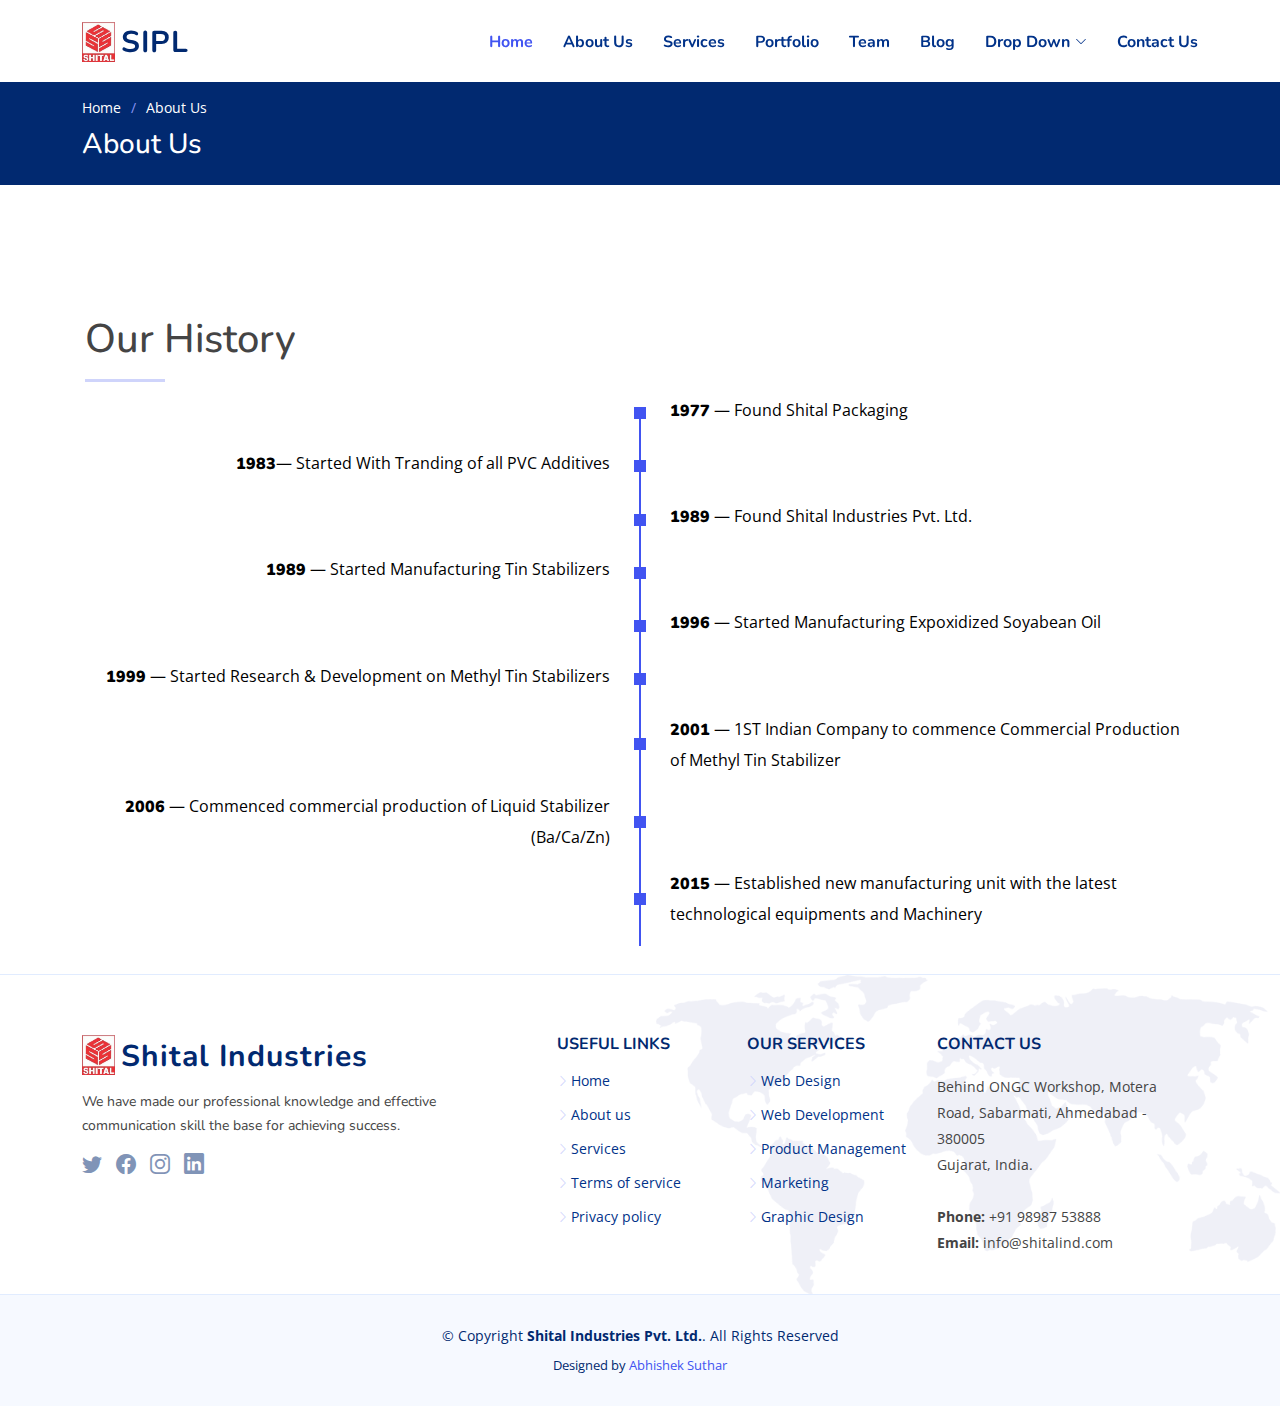
==== about.html @ edc25f9c "first commit" ====
<!DOCTYPE html>
<html lang="en">

<head>
    <meta charset="utf-8">
    <meta content="width=device-width, initial-scale=1.0" name="viewport">

    <title>FlexStart Bootstrap Template - Index</title>
    <meta content="" name="description">

    <meta content="" name="keywords">

    <!-- Favicons -->
    <link href="assets/img/favicon.png" rel="icon">
    <link href="assets/img/apple-touch-icon.png" rel="apple-touch-icon">

    <!-- Google Fonts -->
    <link href="https://fonts.googleapis.com/css?family=Open+Sans:300,300i,400,400i,600,600i,700,700i|Nunito:300,300i,400,400i,600,600i,700,700i|Poppins:300,300i,400,400i,500,500i,600,600i,700,700i" rel="stylesheet">

    <!-- Vendor CSS Files -->
    <link href="assets/vendor/bootstrap/css/bootstrap.min.css" rel="stylesheet">
    <link href="assets/vendor/bootstrap-icons/bootstrap-icons.css" rel="stylesheet">
    <link href="assets/vendor/aos/aos.css" rel="stylesheet">
    <link href="assets/vendor/remixicon/remixicon.css" rel="stylesheet">
    <link href="assets/vendor/swiper/swiper-bundle.min.css" rel="stylesheet">
    <link href="assets/vendor/glightbox/css/glightbox.min.css" rel="stylesheet">

    <!-- Template Main CSS File -->
    <link href="assets/css/style.css" rel="stylesheet">
    <style type="text/css">
        ul {
            list-style: none;
            margin: 0 !important;
        }
        
        a {
            text-decoration: none !important;
            display: inline-block;
        }
        
        img {
            max-width: 100%;
        }
        
        button:focus {
            outline: none;
        }
        
        p {
            font-size: 14px;
            line-height: 26px;
            margin: 0;
        }
        
        .container1 {
            width: 100%;
            max-width: 1140px;
            padding: 0 15px;
            box-sizing: border-box;
            margin: 0 auto;
        }
        
        .timelines h2 {
            text-align: center;
            color: #000;
            font-weight: 600;
            margin-bottom: 40px;
            font-size: 32px;
        }
        
        .d-flex-2 {
            display: flex;
            align-items: center;
        }
        
        .timeline-area {
            padding: 80px 0;
        }
        
        .all-timelines {
            position: relative;
        }
        
        .timelines h2 {
            text-align: center;
            color: #000;
            font-weight: 600;
            margin-bottom: 40px;
        }
        
        .all-timelines::before {
            content: "";
            position: absolute;
            left: 0;
            right: 0;
            margin: auto;
            height: 100%;
            width: 2px;
            background: #4154f1;
            top: 20px;
        }
        
        .single-timeline {
            margin-bottom: 22px;
        }
        
        .timeline-blank {
            width: 50%;
        }
        
        .timeline-text {
            width: 50%;
            padding-left: 30px;
            -webkit-box-sizing: border-box;
            box-sizing: border-box;
            position: relative;
        }
        
        .timeline-text h6 {
            color: #000;
            font-weight: 900;
            display: inline-block;
            font-size: 1rem;
        }
        
        .timeline-text span {
            color: #000;
            display: block;
            width: 100%;
        }
        
        .single-timeline:nth-child(even) .timeline-text span {
            text-align: right;
        }
        
        .t-square {
            content: "";
            position: absolute;
            width: 12px;
            height: 12px;
            left: -6px;
            background: #4154f1;
        }
        
        .single-timeline:nth-child(even) {
            -webkit-box-orient: horizontal;
            -webkit-box-direction: reverse;
            -ms-flex-direction: row-reverse;
            flex-direction: row-reverse;
        }
        
        .single-timeline:nth-child(even) .t-square {
            right: -6px;
            left: unset;
        }
        
        .single-timeline:nth-child(even) .timeline-text {
            padding-left: 0;
            padding-right: 30px;
            text-align: right;
        }
        
        @media all and (max-width: 991px) {}
        
        @media all and (max-width: 768px) {
            .all-timelines::before {
                right: unset;
                top: 0;
            }
            .single-timeline:nth-child(2n) .timeline-text {
                padding-left: 30px;
                padding-right: 0;
                text-align: left;
            }
            .single-timeline:nth-child(2n) .t-square {
                left: -6px;
                right: unset;
            }
            .timeline-blank {
                display: none;
            }
            .timeline-text {
                width: 100%;
            }
            .single-timeline:nth-child(even) .timeline-text span {
                text-align: left !important;
            }
        }
        
        @media all and (max-width: 575px) {}
        
        @media all and (max-width: 360px) {
            .all-timelines::before {
                top: 32px;
            }
        }
    </style>
</head>

<body>
    <!-- ======= Header ======= -->
    <header id="header" class="header fixed-top">
        <div class="container-fluid container-xl d-flex align-items-center justify-content-between">

            <a href="index.html" class="logo d-flex align-items-center">
                <img src="assets/img/logo.jpg" alt="">
                <span>SIPL</span>
            </a>

            <nav id="navbar" class="navbar">
                <ul>
                    <li><a class="nav-link scrollto active" href="index.html">Home</a></li>
                    <li><a class="nav-link scrollto" href="about.html">About Us</a></li>
                    <li><a class="nav-link scrollto" href="#services">Services</a></li>
                    <li><a class="nav-link scrollto" href="#portfolio">Portfolio</a></li>
                    <li><a class="nav-link scrollto" href="#team">Team</a></li>
                    <li><a href="blog.html">Blog</a></li>
                    <li class="dropdown"><a href="#"><span>Drop Down</span> <i class="bi bi-chevron-down"></i></a>
                        <ul>
                            <li><a href="#">Drop Down 1</a></li>
                            <li class="dropdown"><a href="#"><span>Deep Drop Down</span> <i class="bi bi-chevron-right"></i></a>
                                <ul>
                                    <li><a href="#">Deep Drop Down 1</a></li>
                                    <li><a href="#">Deep Drop Down 2</a></li>
                                    <li><a href="#">Deep Drop Down 3</a></li>
                                    <li><a href="#">Deep Drop Down 4</a></li>
                                    <li><a href="#">Deep Drop Down 5</a></li>
                                </ul>
                            </li>
                            <li><a href="#">Drop Down 2</a></li>
                            <li><a href="#">Drop Down 3</a></li>
                            <li><a href="#">Drop Down 4</a></li>
                        </ul>
                    </li>
                    <li><a class="nav-link scrollto" href="#contact">Contact Us</a></li>
                </ul>
                <i class="bi bi-list mobile-nav-toggle"></i>
            </nav>
            <!-- .navbar -->

        </div>
    </header>
    <!-- End Header -->
    <main id="main">

        <!-- ======= Breadcrumbs ======= -->
        <section class="breadcrumbs">
            <div class="container">

                <ol>
                    <li><a href="index.html">Home</a></li>
                    <li>About Us</li>
                </ol>
                <h2>About Us</h2>

            </div>
        </section>
        <!-- End Breadcrumbs -->
    </main>
    <!-- Timeline -->
    <div class="timeline-area" style="margin-top: 50px;">
        <div class="container1">
            <div class="timelines">
                <h1>Our History</h1>
                <hr style="display: block;width: 80px;height: 3px;background-color: #4154f1; bottom: 0;">
            </div>
            <div class="all-timelines">
                <!--SINGLE TIMELINE-->
                <div class="single-timeline d-flex-2">
                    <div class="timeline-blank"></div>
                    <div class="timeline-text d-flex-2">
                        <span>
            <h6>1977</h6> — Found Shital Packaging
          </span>
                        <div class="t-square"></div>
                    </div>
                </div>
                <!--SINGLE TIMELINE-->
                <div class="single-timeline d-flex-2">
                    <div class="timeline-blank"></div>
                    <div class="timeline-text d-flex-2">
                        <span>
            <h6>1983</h6>— Started With Tranding of all PVC Additives
          </span>
                        <div class="t-square"></div>
                    </div>
                </div>
                <!--SINGLE TIMELINE-->
                <div class="single-timeline d-flex-2">
                    <div class="timeline-blank"></div>
                    <div class="timeline-text d-flex-2">
                        <span>
            <h6>1989</h6> — Found Shital Industries Pvt. Ltd.
          </span>
                        <div class="t-square"></div>
                    </div>
                </div>
                <!--SINGLE TIMELINE-->
                <div class="single-timeline d-flex-2">
                    <div class="timeline-blank"></div>
                    <div class="timeline-text d-flex-2">
                        <span>
            <h6>1989</h6> — Started Manufacturing Tin Stabilizers
          </span>
                        <div class="t-square"></div>
                    </div>
                </div>
                <!--SINGLE TIMELINE-->
                <div class="single-timeline d-flex-2">
                    <div class="timeline-blank"></div>
                    <div class="timeline-text d-flex-2">
                        <span>
            <h6>1996</h6> — Started Manufacturing Expoxidized Soyabean Oil
          </span>
                        <div class="t-square"></div>
                    </div>
                </div>
                <!--SINGLE TIMELINE-->
                <div class="single-timeline d-flex-2">
                    <div class="timeline-blank"></div>
                    <div class="timeline-text d-flex-2">
                        <span>
            <h6>1999</h6> — Started Research & Development on Methyl Tin Stabilizers
          </span>
                        <div class="t-square"></div>
                    </div>
                </div>
                <!--SINGLE TIMELINE-->
                <div class="single-timeline d-flex-2">
                    <div class="timeline-blank"></div>
                    <div class="timeline-text d-flex-2">
                        <span>
            <h6>2001</h6> — 1ST Indian Company to commence Commercial Production of Methyl Tin Stabilizer
          </span>
                        <div class="t-square"></div>
                    </div>
                </div>
                <!--SINGLE TIMELINE-->
                <div class="single-timeline d-flex-2">
                    <div class="timeline-blank"></div>
                    <div class="timeline-text d-flex-2">
                        <span>
          <h6>2006</h6> — Commenced commercial production of Liquid Stabilizer (Ba/Ca/Zn)
        </span>
                        <div class="t-square"></div>
                    </div>
                </div>
                <!--SINGLE TIMELINE-->
                <div class="single-timeline d-flex-2">
                    <div class="timeline-blank"></div>
                    <div class="timeline-text d-flex-2">
                        <span>
          <h6>2015</h6> — Established new manufacturing unit with the latest technological equipments and Machinery
        </span>
                        <div class="t-square"></div>
                    </div>
                </div>
            </div>
        </div>

        <!-- ======= Footer ======= -->
        <footer id="footer" class="footer mt-5" style="margin-bottom: -80px;">
            <div class="footer-top">
                <div class="container">
                    <div class="row gy-4">
                        <div class="col-lg-5 col-md-12 footer-info">
                            <a href="index.html" class="logo d-flex align-items-center">
                                <img src="assets/img/logo.jpg" alt="">
                                <span>Shital Industries</span>
                            </a>
                            <p>We have made our professional knowledge and effective communication skill the base for achieving success.</p>
                            <div class="social-links mt-3">
                                <a href="#" class="twitter"><i class="bi bi-twitter"></i></a>
                                <a href="#" class="facebook"><i class="bi bi-facebook"></i></a>
                                <a href="#" class="instagram"><i class="bi bi-instagram bx bxl-instagram"></i></a>
                                <a href="#" class="linkedin"><i class="bi bi-linkedin bx bxl-linkedin"></i></a>
                            </div>
                        </div>

                        <div class="col-lg-2 col-6 footer-links">
                            <h4>Useful Links</h4>
                            <ul>
                                <li><i class="bi bi-chevron-right"></i> <a href="#">Home</a></li>
                                <li><i class="bi bi-chevron-right"></i> <a href="#">About us</a></li>
                                <li><i class="bi bi-chevron-right"></i> <a href="#">Services</a></li>
                                <li><i class="bi bi-chevron-right"></i> <a href="#">Terms of service</a></li>
                                <li><i class="bi bi-chevron-right"></i> <a href="#">Privacy policy</a></li>
                            </ul>
                        </div>

                        <div class="col-lg-2 col-6 footer-links">
                            <h4>Our Services</h4>
                            <ul>
                                <li><i class="bi bi-chevron-right"></i> <a href="#">Web Design</a></li>
                                <li><i class="bi bi-chevron-right"></i> <a href="#">Web Development</a></li>
                                <li><i class="bi bi-chevron-right"></i> <a href="#">Product Management</a></li>
                                <li><i class="bi bi-chevron-right"></i> <a href="#">Marketing</a></li>
                                <li><i class="bi bi-chevron-right"></i> <a href="#">Graphic Design</a></li>
                            </ul>
                        </div>

                        <div class="col-lg-3 col-md-12 footer-contact text-center text-md-start">
                            <h4>Contact Us</h4>
                            <p>
                                Behind ONGC Workshop, Motera Road, Sabarmati, Ahmedabad - 380005 <br> Gujarat, India. <br><br>
                                <strong>Phone:</strong> +91 98987 53888<br>
                                <strong>Email:</strong> info@shitalind.com<br>
                            </p>

                        </div>

                    </div>
                </div>
            </div>

            <div class="container">
                <div class="copyright">
                    &copy; Copyright <strong><span>Shital Industries Pvt. Ltd.</span></strong>. All Rights Reserved
                </div>
                <div class="credits">

                    Designed by <a href="https://ak15suthar.github.io/Portfolio/">Abhishek Suthar</a>
                </div>
            </div>
        </footer>
        <!-- End Footer -->

        <a href="#" class="back-to-top d-flex align-items-center justify-content-center"><i class="bi bi-arrow-up-short"></i></a>

        <!-- Vendor JS Files -->
        <script src="assets/vendor/bootstrap/js/bootstrap.bundle.js"></script>
        <script src="assets/vendor/aos/aos.js"></script>
        <script src="assets/vendor/php-email-form/validate.js"></script>
        <script src="assets/vendor/swiper/swiper-bundle.min.js"></script>
        <script src="assets/vendor/purecounter/purecounter.js"></script>
        <script src="assets/vendor/isotope-layout/isotope.pkgd.min.js"></script>
        <script src="assets/vendor/glightbox/js/glightbox.min.js"></script>

        <!-- Template Main JS File -->
        <script src="assets/js/main.js"></script>

</body>

</html>
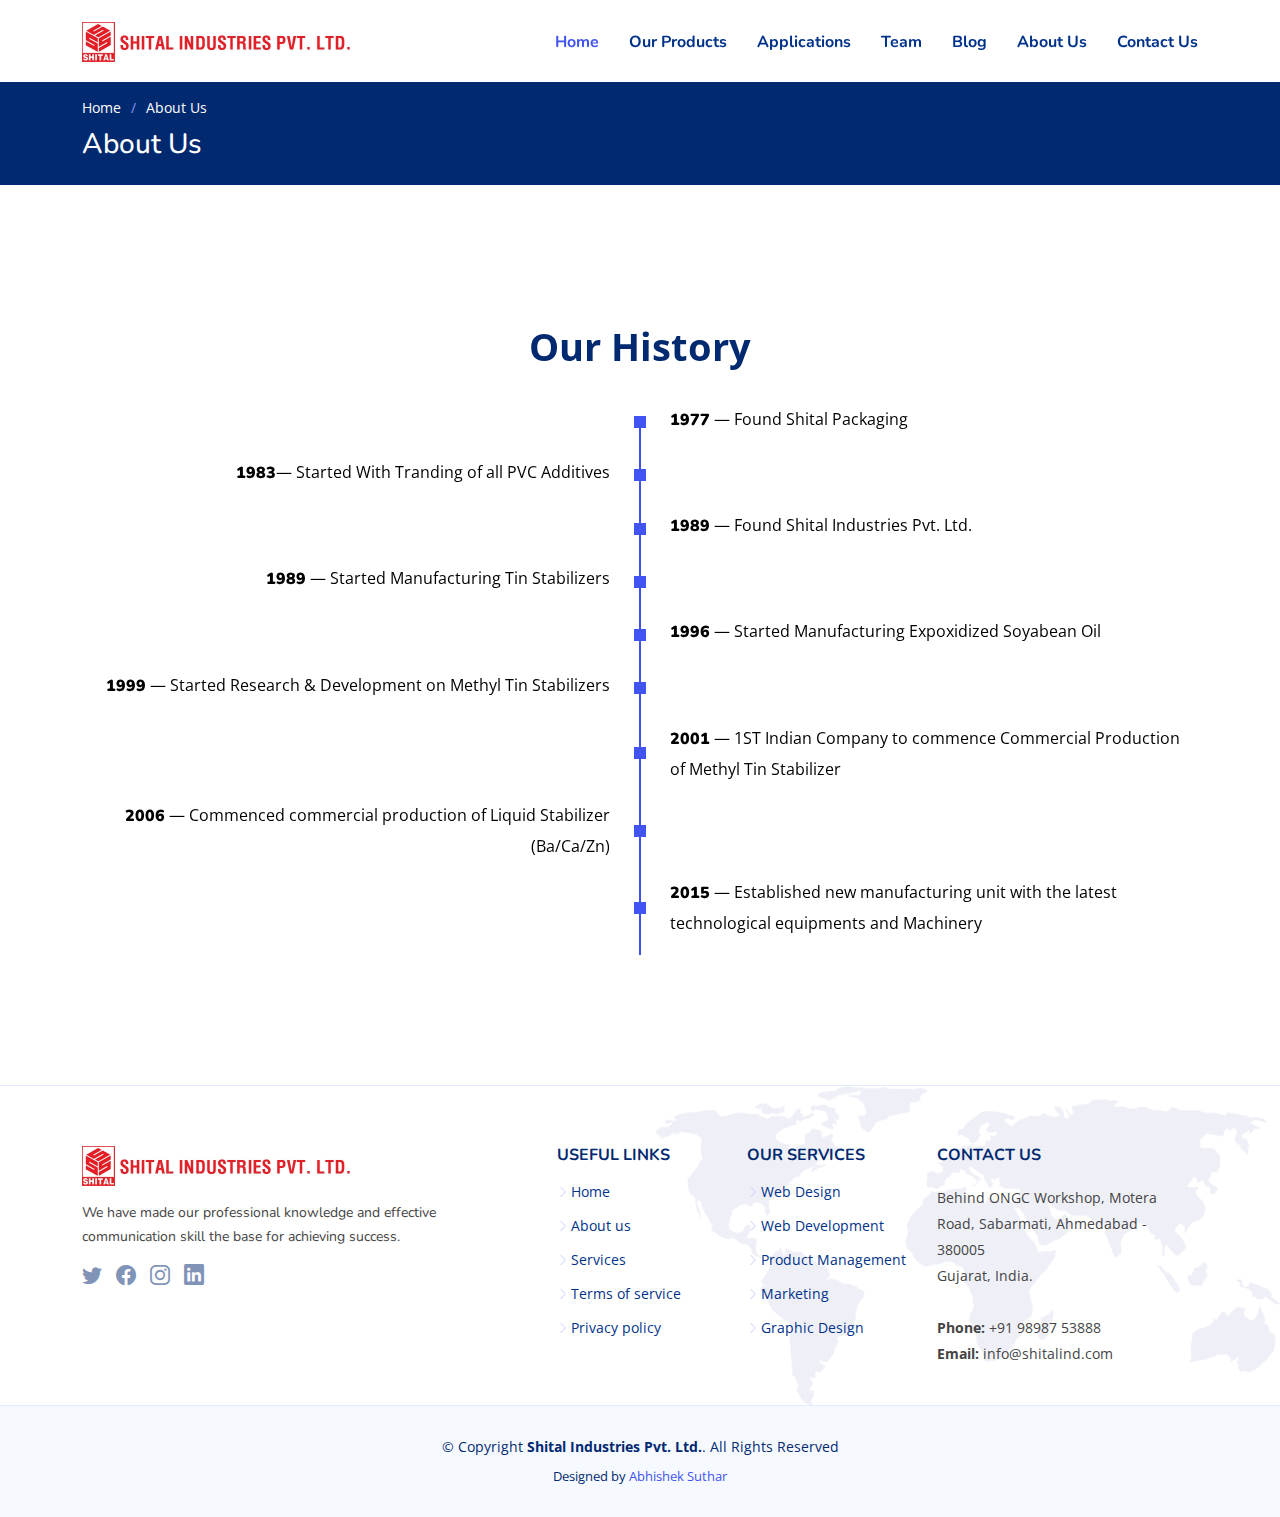
==== commit 1bf563ab: "second commit" ====
--- a/about.html
+++ b/about.html
@@ -203,36 +203,19 @@
         <div class="container-fluid container-xl d-flex align-items-center justify-content-between">
 
             <a href="index.html" class="logo d-flex align-items-center">
-                <img src="assets/img/logo.jpg" alt="">
-                <span>SIPL</span>
+                <img src="assets/img/logo1.jpg" alt="">
+                <!-- <span>SIPL</span> -->
             </a>
 
             <nav id="navbar" class="navbar">
                 <ul>
                     <li><a class="nav-link scrollto active" href="index.html">Home</a></li>
-                    <li><a class="nav-link scrollto" href="about.html">About Us</a></li>
-                    <li><a class="nav-link scrollto" href="#services">Services</a></li>
-                    <li><a class="nav-link scrollto" href="#portfolio">Portfolio</a></li>
+                    <li><a class="nav-link scrollto" href="product.html">Our Products</a></li>
+                    <li><a class="nav-link scrollto" href="application.html">Applications</a></li>
                     <li><a class="nav-link scrollto" href="#team">Team</a></li>
                     <li><a href="blog.html">Blog</a></li>
-                    <li class="dropdown"><a href="#"><span>Drop Down</span> <i class="bi bi-chevron-down"></i></a>
-                        <ul>
-                            <li><a href="#">Drop Down 1</a></li>
-                            <li class="dropdown"><a href="#"><span>Deep Drop Down</span> <i class="bi bi-chevron-right"></i></a>
-                                <ul>
-                                    <li><a href="#">Deep Drop Down 1</a></li>
-                                    <li><a href="#">Deep Drop Down 2</a></li>
-                                    <li><a href="#">Deep Drop Down 3</a></li>
-                                    <li><a href="#">Deep Drop Down 4</a></li>
-                                    <li><a href="#">Deep Drop Down 5</a></li>
-                                </ul>
-                            </li>
-                            <li><a href="#">Drop Down 2</a></li>
-                            <li><a href="#">Drop Down 3</a></li>
-                            <li><a href="#">Drop Down 4</a></li>
-                        </ul>
-                    </li>
-                    <li><a class="nav-link scrollto" href="#contact">Contact Us</a></li>
+                    <li><a class="nav-link scrollto" href="about.html">About Us</a></li>
+                    <li><a class="nav-link scrollto" href="contact.html">Contact Us</a></li>
                 </ul>
                 <i class="bi bi-list mobile-nav-toggle"></i>
             </nav>
@@ -256,188 +239,196 @@
             </div>
         </section>
         <!-- End Breadcrumbs -->
-    </main>
-    <!-- Timeline -->
-    <div class="timeline-area" style="margin-top: 50px;">
-        <div class="container1">
-            <div class="timelines">
-                <h1>Our History</h1>
-                <hr style="display: block;width: 80px;height: 3px;background-color: #4154f1; bottom: 0;">
-            </div>
-            <div class="all-timelines">
-                <!--SINGLE TIMELINE-->
-                <div class="single-timeline d-flex-2">
-                    <div class="timeline-blank"></div>
-                    <div class="timeline-text d-flex-2">
-                        <span>
-            <h6>1977</h6> — Found Shital Packaging
-          </span>
-                        <div class="t-square"></div>
-                    </div>
+
+        <div class="timeline-area" style="margin-top: 50px;" data-aos="fade-up">
+            <div class="container1">
+                <div class="timelines">
+                    <header class="section-header">
+                        <!-- <h2>Check out</h2> -->
+                        <p>Our History</p>
+                    </header>
+
+                    <!-- <h1 class="text-center">Our History</h1> -->
+                    <!-- <hr style="display: block;width: 80px;height: 3px;background-color: #4154f1; bottom: 0;"> -->
                 </div>
-                <!--SINGLE TIMELINE-->
-                <div class="single-timeline d-flex-2">
-                    <div class="timeline-blank"></div>
-                    <div class="timeline-text d-flex-2">
-                        <span>
-            <h6>1983</h6>— Started With Tranding of all PVC Additives
-          </span>
-                        <div class="t-square"></div>
-                    </div>
-                </div>
-                <!--SINGLE TIMELINE-->
-                <div class="single-timeline d-flex-2">
-                    <div class="timeline-blank"></div>
-                    <div class="timeline-text d-flex-2">
-                        <span>
-            <h6>1989</h6> — Found Shital Industries Pvt. Ltd.
-          </span>
-                        <div class="t-square"></div>
-                    </div>
-                </div>
-                <!--SINGLE TIMELINE-->
-                <div class="single-timeline d-flex-2">
-                    <div class="timeline-blank"></div>
-                    <div class="timeline-text d-flex-2">
-                        <span>
-            <h6>1989</h6> — Started Manufacturing Tin Stabilizers
-          </span>
-                        <div class="t-square"></div>
-                    </div>
-                </div>
-                <!--SINGLE TIMELINE-->
-                <div class="single-timeline d-flex-2">
-                    <div class="timeline-blank"></div>
-                    <div class="timeline-text d-flex-2">
-                        <span>
-            <h6>1996</h6> — Started Manufacturing Expoxidized Soyabean Oil
-          </span>
-                        <div class="t-square"></div>
-                    </div>
-                </div>
-                <!--SINGLE TIMELINE-->
-                <div class="single-timeline d-flex-2">
-                    <div class="timeline-blank"></div>
-                    <div class="timeline-text d-flex-2">
-                        <span>
-            <h6>1999</h6> — Started Research & Development on Methyl Tin Stabilizers
-          </span>
-                        <div class="t-square"></div>
-                    </div>
-                </div>
-                <!--SINGLE TIMELINE-->
-                <div class="single-timeline d-flex-2">
-                    <div class="timeline-blank"></div>
-                    <div class="timeline-text d-flex-2">
-                        <span>
-            <h6>2001</h6> — 1ST Indian Company to commence Commercial Production of Methyl Tin Stabilizer
-          </span>
-                        <div class="t-square"></div>
-                    </div>
-                </div>
-                <!--SINGLE TIMELINE-->
-                <div class="single-timeline d-flex-2">
-                    <div class="timeline-blank"></div>
-                    <div class="timeline-text d-flex-2">
-                        <span>
-          <h6>2006</h6> — Commenced commercial production of Liquid Stabilizer (Ba/Ca/Zn)
-        </span>
-                        <div class="t-square"></div>
-                    </div>
-                </div>
-                <!--SINGLE TIMELINE-->
-                <div class="single-timeline d-flex-2">
-                    <div class="timeline-blank"></div>
-                    <div class="timeline-text d-flex-2">
-                        <span>
-          <h6>2015</h6> — Established new manufacturing unit with the latest technological equipments and Machinery
-        </span>
-                        <div class="t-square"></div>
+                <div class="all-timelines" data-aos="fade-up" data-aos-delay="100">
+                    <!--SINGLE TIMELINE-->
+                    <div class="single-timeline d-flex-2">
+                        <div class="timeline-blank"></div>
+                        <div class="timeline-text d-flex-2">
+                            <span>
+                <h6>1977</h6> — Found Shital Packaging
+              </span>
+                            <div class="t-square"></div>
+                        </div>
+                    </div>
+                    <!--SINGLE TIMELINE-->
+                    <div class="single-timeline d-flex-2">
+                        <div class="timeline-blank"></div>
+                        <div class="timeline-text d-flex-2">
+                            <span>
+                <h6>1983</h6>— Started With Tranding of all PVC Additives
+              </span>
+                            <div class="t-square"></div>
+                        </div>
+                    </div>
+                    <!--SINGLE TIMELINE-->
+                    <div class="single-timeline d-flex-2">
+                        <div class="timeline-blank"></div>
+                        <div class="timeline-text d-flex-2">
+                            <span>
+                <h6>1989</h6> — Found Shital Industries Pvt. Ltd.
+              </span>
+                            <div class="t-square"></div>
+                        </div>
+                    </div>
+                    <!--SINGLE TIMELINE-->
+                    <div class="single-timeline d-flex-2">
+                        <div class="timeline-blank"></div>
+                        <div class="timeline-text d-flex-2">
+                            <span>
+                <h6>1989</h6> — Started Manufacturing Tin Stabilizers
+              </span>
+                            <div class="t-square"></div>
+                        </div>
+                    </div>
+                    <!--SINGLE TIMELINE-->
+                    <div class="single-timeline d-flex-2">
+                        <div class="timeline-blank"></div>
+                        <div class="timeline-text d-flex-2">
+                            <span>
+                <h6>1996</h6> — Started Manufacturing Expoxidized Soyabean Oil
+              </span>
+                            <div class="t-square"></div>
+                        </div>
+                    </div>
+                    <!--SINGLE TIMELINE-->
+                    <div class="single-timeline d-flex-2">
+                        <div class="timeline-blank"></div>
+                        <div class="timeline-text d-flex-2">
+                            <span>
+                <h6>1999</h6> — Started Research & Development on Methyl Tin Stabilizers
+              </span>
+                            <div class="t-square"></div>
+                        </div>
+                    </div>
+                    <!--SINGLE TIMELINE-->
+                    <div class="single-timeline d-flex-2">
+                        <div class="timeline-blank"></div>
+                        <div class="timeline-text d-flex-2">
+                            <span>
+                <h6>2001</h6> — 1ST Indian Company to commence Commercial Production of Methyl Tin Stabilizer
+              </span>
+                            <div class="t-square"></div>
+                        </div>
+                    </div>
+                    <!--SINGLE TIMELINE-->
+                    <div class="single-timeline d-flex-2">
+                        <div class="timeline-blank"></div>
+                        <div class="timeline-text d-flex-2">
+                            <span>
+              <h6>2006</h6> — Commenced commercial production of Liquid Stabilizer (Ba/Ca/Zn)
+            </span>
+                            <div class="t-square"></div>
+                        </div>
+                    </div>
+                    <!--SINGLE TIMELINE-->
+                    <div class="single-timeline d-flex-2">
+                        <div class="timeline-blank"></div>
+                        <div class="timeline-text d-flex-2">
+                            <span>
+              <h6>2015</h6> — Established new manufacturing unit with the latest technological equipments and Machinery
+            </span>
+                            <div class="t-square"></div>
+                        </div>
                     </div>
                 </div>
             </div>
         </div>
-
-        <!-- ======= Footer ======= -->
-        <footer id="footer" class="footer mt-5" style="margin-bottom: -80px;">
-            <div class="footer-top">
-                <div class="container">
-                    <div class="row gy-4">
-                        <div class="col-lg-5 col-md-12 footer-info">
-                            <a href="index.html" class="logo d-flex align-items-center">
-                                <img src="assets/img/logo.jpg" alt="">
-                                <span>Shital Industries</span>
-                            </a>
-                            <p>We have made our professional knowledge and effective communication skill the base for achieving success.</p>
-                            <div class="social-links mt-3">
-                                <a href="#" class="twitter"><i class="bi bi-twitter"></i></a>
-                                <a href="#" class="facebook"><i class="bi bi-facebook"></i></a>
-                                <a href="#" class="instagram"><i class="bi bi-instagram bx bxl-instagram"></i></a>
-                                <a href="#" class="linkedin"><i class="bi bi-linkedin bx bxl-linkedin"></i></a>
-                            </div>
-                        </div>
-
-                        <div class="col-lg-2 col-6 footer-links">
-                            <h4>Useful Links</h4>
-                            <ul>
-                                <li><i class="bi bi-chevron-right"></i> <a href="#">Home</a></li>
-                                <li><i class="bi bi-chevron-right"></i> <a href="#">About us</a></li>
-                                <li><i class="bi bi-chevron-right"></i> <a href="#">Services</a></li>
-                                <li><i class="bi bi-chevron-right"></i> <a href="#">Terms of service</a></li>
-                                <li><i class="bi bi-chevron-right"></i> <a href="#">Privacy policy</a></li>
-                            </ul>
-                        </div>
-
-                        <div class="col-lg-2 col-6 footer-links">
-                            <h4>Our Services</h4>
-                            <ul>
-                                <li><i class="bi bi-chevron-right"></i> <a href="#">Web Design</a></li>
-                                <li><i class="bi bi-chevron-right"></i> <a href="#">Web Development</a></li>
-                                <li><i class="bi bi-chevron-right"></i> <a href="#">Product Management</a></li>
-                                <li><i class="bi bi-chevron-right"></i> <a href="#">Marketing</a></li>
-                                <li><i class="bi bi-chevron-right"></i> <a href="#">Graphic Design</a></li>
-                            </ul>
-                        </div>
-
-                        <div class="col-lg-3 col-md-12 footer-contact text-center text-md-start">
-                            <h4>Contact Us</h4>
-                            <p>
-                                Behind ONGC Workshop, Motera Road, Sabarmati, Ahmedabad - 380005 <br> Gujarat, India. <br><br>
-                                <strong>Phone:</strong> +91 98987 53888<br>
-                                <strong>Email:</strong> info@shitalind.com<br>
-                            </p>
-
-                        </div>
-
-                    </div>
+    </main>
+    <!-- Timeline -->
+
+
+    <!-- ======= Footer ======= -->
+    <footer id="footer" class="footer mt-5" style="margin-bottom: -80px;">
+        <div class="footer-top">
+            <div class="container">
+                <div class="row gy-4">
+                    <div class="col-lg-5 col-md-12 footer-info">
+                        <a href="index.html" class="logo d-flex align-items-center">
+                            <img src="assets/img/logo1.jpg" alt="">
+                            <!-- <span>Shital Industries</span> -->
+                        </a>
+                        <p>We have made our professional knowledge and effective communication skill the base for achieving success.</p>
+                        <div class="social-links mt-3">
+                            <a href="#" class="twitter"><i class="bi bi-twitter"></i></a>
+                            <a href="#" class="facebook"><i class="bi bi-facebook"></i></a>
+                            <a href="#" class="instagram"><i class="bi bi-instagram bx bxl-instagram"></i></a>
+                            <a href="#" class="linkedin"><i class="bi bi-linkedin bx bxl-linkedin"></i></a>
+                        </div>
+                    </div>
+
+                    <div class="col-lg-2 col-6 footer-links">
+                        <h4>Useful Links</h4>
+                        <ul>
+                            <li><i class="bi bi-chevron-right"></i> <a href="#">Home</a></li>
+                            <li><i class="bi bi-chevron-right"></i> <a href="#">About us</a></li>
+                            <li><i class="bi bi-chevron-right"></i> <a href="#">Services</a></li>
+                            <li><i class="bi bi-chevron-right"></i> <a href="#">Terms of service</a></li>
+                            <li><i class="bi bi-chevron-right"></i> <a href="#">Privacy policy</a></li>
+                        </ul>
+                    </div>
+
+                    <div class="col-lg-2 col-6 footer-links">
+                        <h4>Our Services</h4>
+                        <ul>
+                            <li><i class="bi bi-chevron-right"></i> <a href="#">Web Design</a></li>
+                            <li><i class="bi bi-chevron-right"></i> <a href="#">Web Development</a></li>
+                            <li><i class="bi bi-chevron-right"></i> <a href="#">Product Management</a></li>
+                            <li><i class="bi bi-chevron-right"></i> <a href="#">Marketing</a></li>
+                            <li><i class="bi bi-chevron-right"></i> <a href="#">Graphic Design</a></li>
+                        </ul>
+                    </div>
+
+                    <div class="col-lg-3 col-md-12 footer-contact text-center text-md-start">
+                        <h4>Contact Us</h4>
+                        <p>
+                            Behind ONGC Workshop, Motera Road, Sabarmati, Ahmedabad - 380005 <br> Gujarat, India. <br><br>
+                            <strong>Phone:</strong> +91 98987 53888<br>
+                            <strong>Email:</strong> info@shitalind.com<br>
+                        </p>
+
+                    </div>
+
                 </div>
             </div>
-
-            <div class="container">
-                <div class="copyright">
-                    &copy; Copyright <strong><span>Shital Industries Pvt. Ltd.</span></strong>. All Rights Reserved
-                </div>
-                <div class="credits">
-
-                    Designed by <a href="https://ak15suthar.github.io/Portfolio/">Abhishek Suthar</a>
-                </div>
+        </div>
+
+        <div class="container">
+            <div class="copyright">
+                &copy; Copyright <strong><span>Shital Industries Pvt. Ltd.</span></strong>. All Rights Reserved
             </div>
-        </footer>
-        <!-- End Footer -->
-
-        <a href="#" class="back-to-top d-flex align-items-center justify-content-center"><i class="bi bi-arrow-up-short"></i></a>
-
-        <!-- Vendor JS Files -->
-        <script src="assets/vendor/bootstrap/js/bootstrap.bundle.js"></script>
-        <script src="assets/vendor/aos/aos.js"></script>
-        <script src="assets/vendor/php-email-form/validate.js"></script>
-        <script src="assets/vendor/swiper/swiper-bundle.min.js"></script>
-        <script src="assets/vendor/purecounter/purecounter.js"></script>
-        <script src="assets/vendor/isotope-layout/isotope.pkgd.min.js"></script>
-        <script src="assets/vendor/glightbox/js/glightbox.min.js"></script>
-
-        <!-- Template Main JS File -->
-        <script src="assets/js/main.js"></script>
+            <div class="credits">
+
+                Designed by <a href="https://ak15suthar.github.io/Portfolio/">Abhishek Suthar</a>
+            </div>
+        </div>
+    </footer>
+    <!-- End Footer -->
+
+    <a href="#" class="back-to-top d-flex align-items-center justify-content-center"><i class="bi bi-arrow-up-short"></i></a>
+
+    <!-- Vendor JS Files -->
+    <script src="assets/vendor/bootstrap/js/bootstrap.bundle.js"></script>
+    <script src="assets/vendor/aos/aos.js"></script>
+    <script src="assets/vendor/php-email-form/validate.js"></script>
+    <script src="assets/vendor/swiper/swiper-bundle.min.js"></script>
+    <script src="assets/vendor/purecounter/purecounter.js"></script>
+    <script src="assets/vendor/isotope-layout/isotope.pkgd.min.js"></script>
+    <script src="assets/vendor/glightbox/js/glightbox.min.js"></script>
+
+    <!-- Template Main JS File -->
+    <script src="assets/js/main.js"></script>
 
 </body>
 
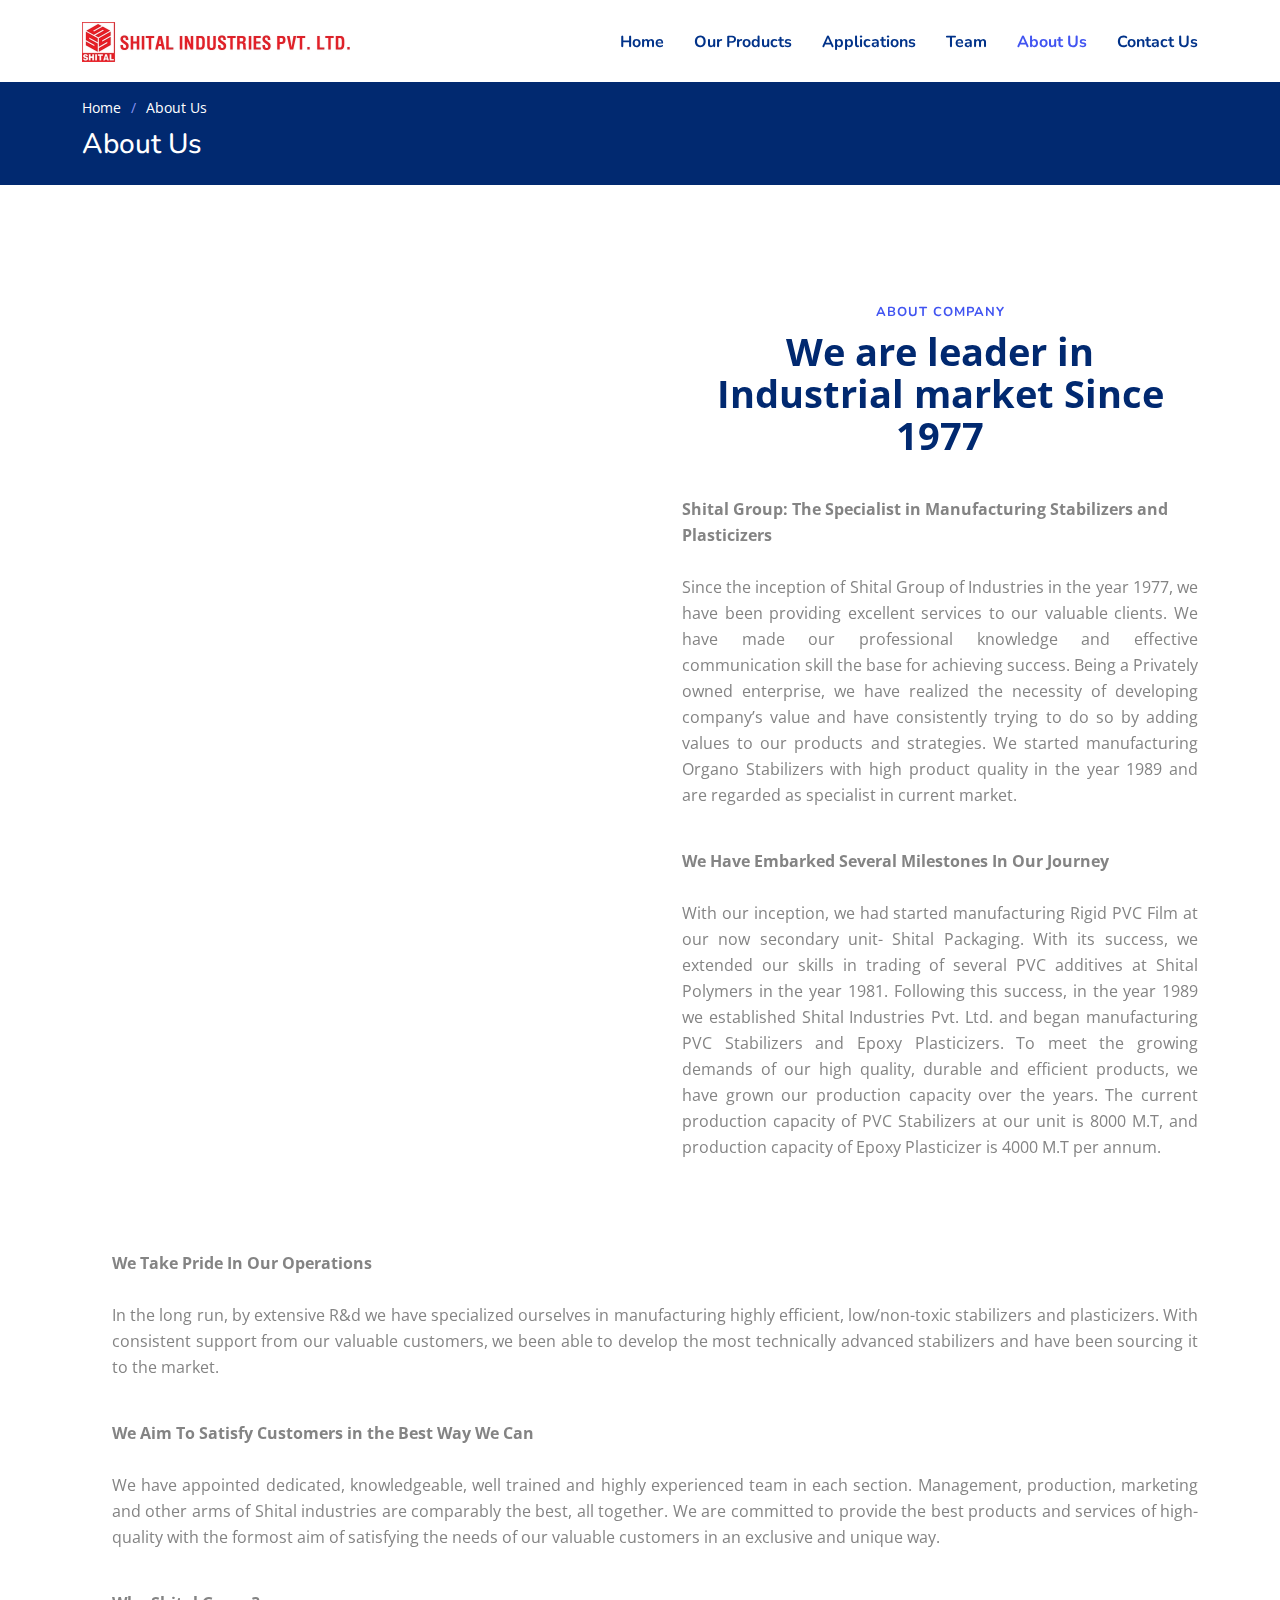
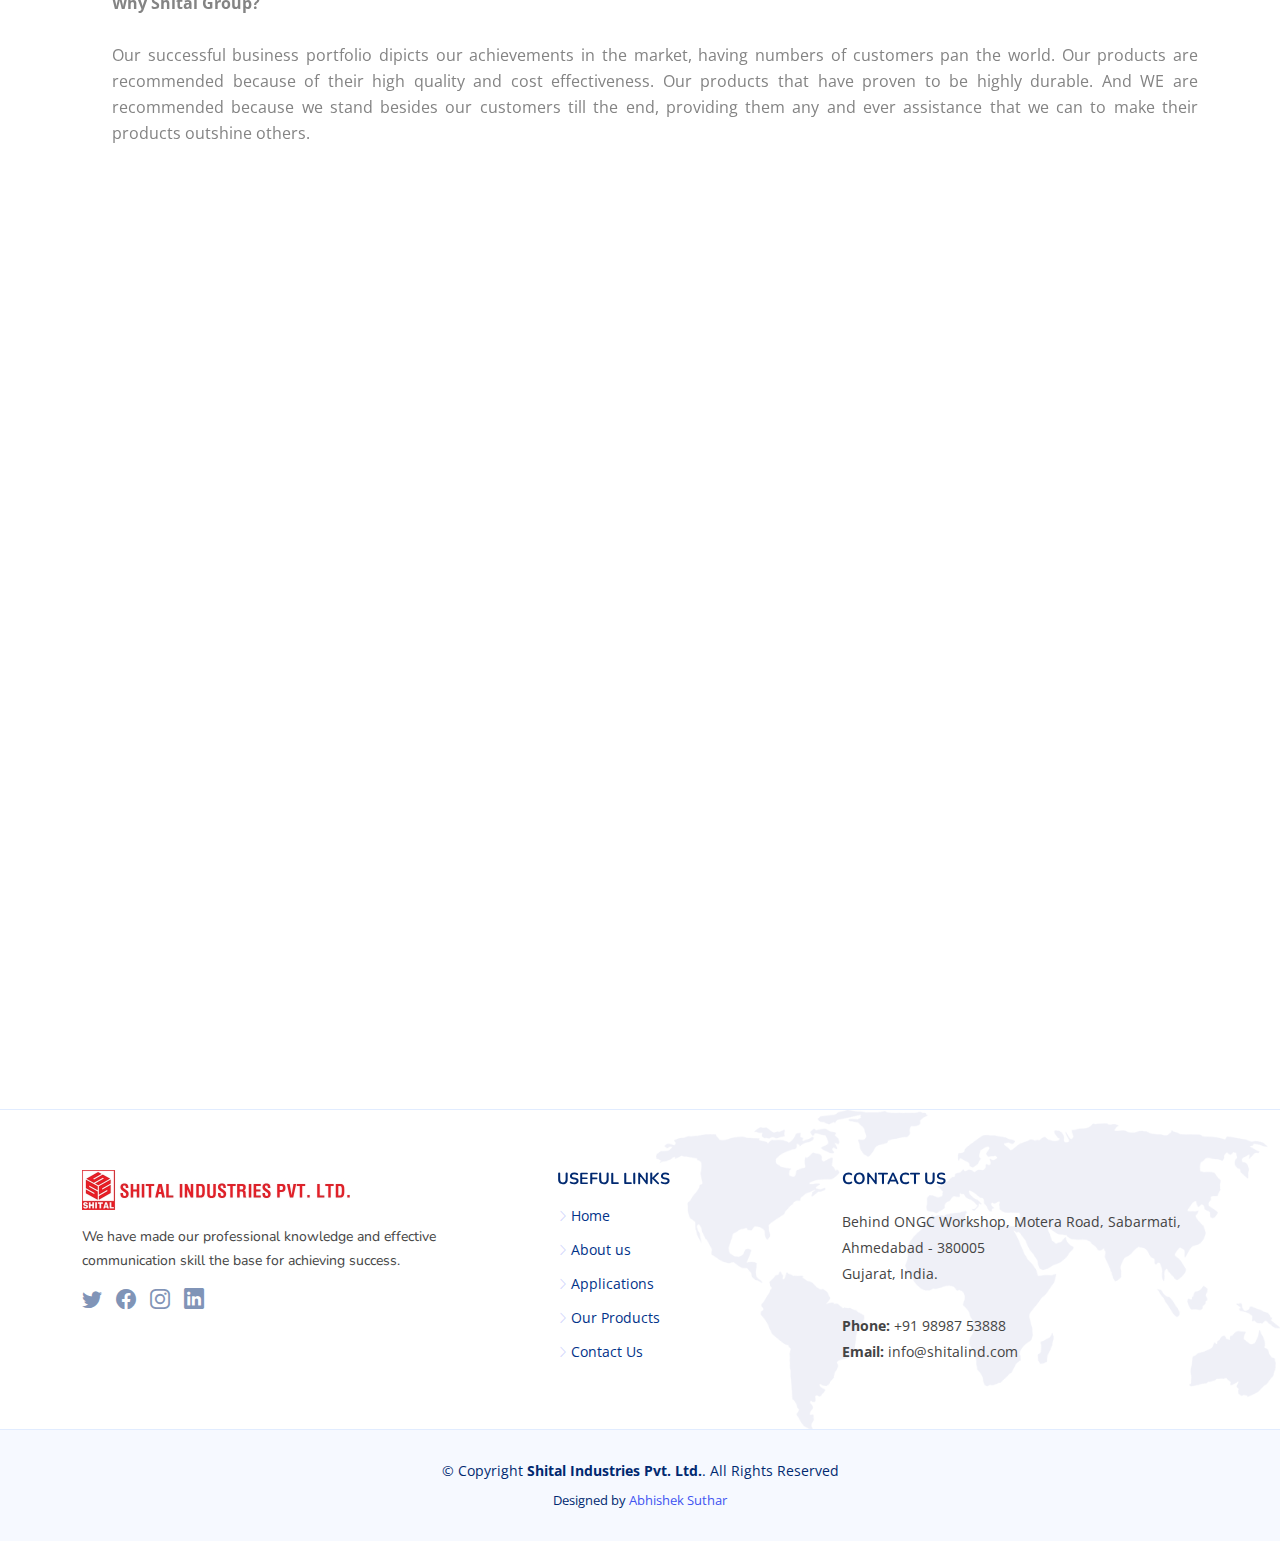
==== commit bc866522: "third commit" ====
--- a/about.html
+++ b/about.html
@@ -5,14 +5,14 @@
     <meta charset="utf-8">
     <meta content="width=device-width, initial-scale=1.0" name="viewport">
 
-    <title>FlexStart Bootstrap Template - Index</title>
+    <title>SIPL - About Us</title>
     <meta content="" name="description">
 
     <meta content="" name="keywords">
 
     <!-- Favicons -->
-    <link href="assets/img/favicon.png" rel="icon">
-    <link href="assets/img/apple-touch-icon.png" rel="apple-touch-icon">
+    <link href="assets/img/logo.jpg" rel="icon">
+    <!-- <link href="assets/img/apple-touch-icon.png" rel="apple-touch-icon"> -->
 
     <!-- Google Fonts -->
     <link href="https://fonts.googleapis.com/css?family=Open+Sans:300,300i,400,400i,600,600i,700,700i|Nunito:300,300i,400,400i,600,600i,700,700i|Poppins:300,300i,400,400i,500,500i,600,600i,700,700i" rel="stylesheet">
@@ -194,6 +194,7 @@
                 top: 32px;
             }
         }
+        /* de */
     </style>
 </head>
 
@@ -209,12 +210,12 @@
 
             <nav id="navbar" class="navbar">
                 <ul>
-                    <li><a class="nav-link scrollto active" href="index.html">Home</a></li>
+                    <li><a class="nav-link scrollto" href="index.html">Home</a></li>
                     <li><a class="nav-link scrollto" href="product.html">Our Products</a></li>
                     <li><a class="nav-link scrollto" href="application.html">Applications</a></li>
-                    <li><a class="nav-link scrollto" href="#team">Team</a></li>
-                    <li><a href="blog.html">Blog</a></li>
-                    <li><a class="nav-link scrollto" href="about.html">About Us</a></li>
+                    <li><a class="nav-link scrollto" href="team.html">Team</a></li>
+                    <!-- <li><a href="blog.html">Blog</a></li> -->
+                    <li><a class="nav-link scrollto active" href="about.html">About Us</a></li>
                     <li><a class="nav-link scrollto" href="contact.html">Contact Us</a></li>
                 </ul>
                 <i class="bi bi-list mobile-nav-toggle"></i>
@@ -240,7 +241,79 @@
         </section>
         <!-- End Breadcrumbs -->
 
-        <div class="timeline-area" style="margin-top: 50px;" data-aos="fade-up">
+        <!-- About -->
+        <section class="about-section" data-aos="fade-up">
+            <div class="container">
+                <div class="row">
+                    <div class="content-column col-lg-6 col-md-12 col-sm-12 order-2">
+                        <div class="inner-column">
+                            <header class="section-header">
+                                <h2>About Company</h2>
+                                <p>We are leader in <br>Industrial market Since 1977</p>
+                            </header>
+                            <!-- <div class="sec-title" data-aos="fade-up" data-aos-delay="100">
+                                <span class="title">About Company</span>
+                                <h2>We are leader in <br>Industrial market Since 1977</h2>
+                            </div> -->
+                            <div class="text "><b>Shital Group: The Specialist in Manufacturing Stabilizers and Plasticizers</b> <br><br>
+                                <p align="justify" style="font-size: 16px;"> Since the inception of Shital Group of Industries in the year 1977, we have been providing excellent services to our valuable clients. We have made our professional knowledge and effective communication skill the base for
+                                    achieving success. Being a Privately owned enterprise, we have realized the necessity of developing company’s value and have consistently trying to do so by adding values to our products and strategies. We started manufacturing
+                                    Organo Stabilizers with high product quality in the year 1989 and are regarded as specialist in current market.</p>
+                            </div>
+
+                            <div class="text"><b>We Have Embarked Several Milestones In Our Journey</b> <br><br>
+                                <p align="justify" style="font-size: 16px;"> With our inception, we had started manufacturing Rigid PVC Film at our now secondary unit- Shital Packaging. With its success, we extended our skills in trading of several PVC additives at Shital Polymers in the year 1981.
+                                    Following this success, in the year 1989 we established Shital Industries Pvt. Ltd. and began manufacturing PVC Stabilizers and Epoxy Plasticizers. To meet the growing demands of our high quality, durable and efficient
+                                    products, we have grown our production capacity over the years. The current production capacity of PVC Stabilizers at our unit is 8000 M.T, and production capacity of Epoxy Plasticizer is 4000 M.T per annum.
+                                </p>
+                            </div>
+
+
+                        </div>
+                    </div>
+
+                    <!-- Image Column -->
+                    <div class="image-column col-lg-6 col-md-12 col-sm-12">
+                        <div class="inner-column wow fadeInLeft">
+                            <figure class="image-1">
+                                <a href="#" class="lightbox-image" data-fancybox="images"><img src="https://i.ibb.co/QP6Nmpf/image-1-about.jpg" alt=""></a>
+                            </figure>
+                            <figure class="image-2">
+                                <a href="#" class="lightbox-image" data-fancybox="images"><img src="https://i.ibb.co/JvN0NVB/image-2-about.jpg" alt=""></a>
+                            </figure>
+                        </div>
+                    </div>
+                </div>
+            </div>
+            <!-- </section>
+        <section class="about-section" data-aos="fade-up"> -->
+            <div class="container">
+                <div class="row">
+                    <div class="content-column col-lg-12 col-md-12 col-sm-12 order-2">
+                        <div class="inner-column">
+                            <div class="text"><b>We Take Pride In Our Operations</b> <br><br>
+                                <p align="justify" style="font-size: 16px;"> In the long run, by extensive R&d we have specialized ourselves in manufacturing highly efficient, low/non-toxic stabilizers and plasticizers. With consistent support from our valuable customers, we been able to develop
+                                    the most technically advanced stabilizers and have been sourcing it to the market.
+                                </p>
+                            </div>
+                            <div class="text"><b>We Aim To Satisfy Customers in the Best Way We Can</b> <br><br>
+                                <p align="justify" style="font-size: 16px;">We have appointed dedicated, knowledgeable, well trained and highly experienced team in each section. Management, production, marketing and other arms of Shital industries are comparably the best, all together. We are committed
+                                    to provide the best products and services of high-quality with the formost aim of satisfying the needs of our valuable customers in an exclusive and unique way.
+                                </p>
+                            </div>
+                            <div class="text"><b>Why Shital Group?</b> <br><br>
+                                <p align="justify" style="font-size: 16px;"> Our successful business portfolio dipicts our achievements in the market, having numbers of customers pan the world. Our products are recommended because of their high quality and cost effectiveness. Our products that have
+                                    proven to be highly durable. And WE are recommended because we stand besides our customers till the end, providing them any and ever assistance that we can to make their products outshine others. </p>
+                            </div>
+                        </div>
+                    </div>
+                </div>
+            </div>
+        </section>
+        <!-- End About -->
+
+        <!-- Timeline -->
+        <div class="timeline-area" data-aos="fade-up">
             <div class="container1">
                 <div class="timelines">
                     <header class="section-header">
@@ -345,52 +418,43 @@
                 </div>
             </div>
         </div>
+        <!-- End Timeline -->
+
     </main>
-    <!-- Timeline -->
-
 
     <!-- ======= Footer ======= -->
-    <footer id="footer" class="footer mt-5" style="margin-bottom: -80px;">
-        <div class="footer-top">
-            <div class="container">
-                <div class="row gy-4">
-                    <div class="col-lg-5 col-md-12 footer-info">
-                        <a href="index.html" class="logo d-flex align-items-center">
-                            <img src="assets/img/logo1.jpg" alt="">
+    <footer id="footer " class="footer ">
+
+        <div class="footer-top ">
+            <div class="container ">
+                <div class="row gy-4 ">
+                    <div class="col-lg-5 col-md-12 footer-info mr-5">
+                        <a href="index.html " class="logo d-flex align-items-center ">
+                            <img src="assets/img/logo1.jpg " alt=" ">
                             <!-- <span>Shital Industries</span> -->
                         </a>
                         <p>We have made our professional knowledge and effective communication skill the base for achieving success.</p>
-                        <div class="social-links mt-3">
-                            <a href="#" class="twitter"><i class="bi bi-twitter"></i></a>
-                            <a href="#" class="facebook"><i class="bi bi-facebook"></i></a>
-                            <a href="#" class="instagram"><i class="bi bi-instagram bx bxl-instagram"></i></a>
-                            <a href="#" class="linkedin"><i class="bi bi-linkedin bx bxl-linkedin"></i></a>
-                        </div>
-                    </div>
-
-                    <div class="col-lg-2 col-6 footer-links">
+                        <div class="social-links mt-3 ">
+                            <a href="# " class="twitter "><i class="bi bi-twitter "></i></a>
+                            <a href="# " class="facebook "><i class="bi bi-facebook "></i></a>
+                            <a href="# " class="instagram "><i class="bi bi-instagram bx bxl-instagram "></i></a>
+                            <a href="# " class="linkedin "><i class="bi bi-linkedin bx bxl-linkedin "></i></a>
+                        </div>
+                    </div>
+
+                    <div class="col-lg-3 col-6 footer-links ">
                         <h4>Useful Links</h4>
                         <ul>
-                            <li><i class="bi bi-chevron-right"></i> <a href="#">Home</a></li>
-                            <li><i class="bi bi-chevron-right"></i> <a href="#">About us</a></li>
-                            <li><i class="bi bi-chevron-right"></i> <a href="#">Services</a></li>
-                            <li><i class="bi bi-chevron-right"></i> <a href="#">Terms of service</a></li>
-                            <li><i class="bi bi-chevron-right"></i> <a href="#">Privacy policy</a></li>
+                            <li><i class="bi bi-chevron-right "></i> <a href="index.html">Home</a></li>
+                            <li><i class="bi bi-chevron-right "></i> <a href="about.html">About us</a></li>
+                            <li><i class="bi bi-chevron-right "></i> <a href="application.html">Applications</a></li>
+                            <li><i class="bi bi-chevron-right "></i> <a href="pr">Our Products</a></li>
+                            <li><i class="bi bi-chevron-right "></i> <a href="contact.html">Contact Us</a></li>
                         </ul>
                     </div>
 
-                    <div class="col-lg-2 col-6 footer-links">
-                        <h4>Our Services</h4>
-                        <ul>
-                            <li><i class="bi bi-chevron-right"></i> <a href="#">Web Design</a></li>
-                            <li><i class="bi bi-chevron-right"></i> <a href="#">Web Development</a></li>
-                            <li><i class="bi bi-chevron-right"></i> <a href="#">Product Management</a></li>
-                            <li><i class="bi bi-chevron-right"></i> <a href="#">Marketing</a></li>
-                            <li><i class="bi bi-chevron-right"></i> <a href="#">Graphic Design</a></li>
-                        </ul>
-                    </div>
-
-                    <div class="col-lg-3 col-md-12 footer-contact text-center text-md-start">
+
+                    <div class="col-lg-4 col-md-12 footer-contact text-center text-md-start ">
                         <h4>Contact Us</h4>
                         <p>
                             Behind ONGC Workshop, Motera Road, Sabarmati, Ahmedabad - 380005 <br> Gujarat, India. <br><br>
@@ -404,13 +468,13 @@
             </div>
         </div>
 
-        <div class="container">
-            <div class="copyright">
+        <div class="container ">
+            <div class="copyright ">
                 &copy; Copyright <strong><span>Shital Industries Pvt. Ltd.</span></strong>. All Rights Reserved
             </div>
-            <div class="credits">
-
-                Designed by <a href="https://ak15suthar.github.io/Portfolio/">Abhishek Suthar</a>
+            <div class="credits ">
+
+                Designed by <a href="https://ak15suthar.github.io/Portfolio/ ">Abhishek Suthar</a>
             </div>
         </div>
     </footer>
--- a/assets/css/style.css
+++ b/assets/css/style.css
@@ -6,7 +6,273 @@
 */
 
 
-/*Timeline*/
+/*About us*/
+
+a,
+a:hover,
+a:focus,
+a:active {
+    text-decoration: none;
+    outline: none;
+}
+
+a,
+a:active,
+a:focus {
+    color: #6f6f6f;
+    text-decoration: none;
+    transition-timing-function: ease-in-out;
+    -ms-transition-timing-function: ease-in-out;
+    -moz-transition-timing-function: ease-in-out;
+    -webkit-transition-timing-function: ease-in-out;
+    -o-transition-timing-function: ease-in-out;
+    transition-duration: .2s;
+    -ms-transition-duration: .2s;
+    -moz-transition-duration: .2s;
+    -webkit-transition-duration: .2s;
+    -o-transition-duration: .2s;
+}
+
+ul {
+    margin: 0;
+    padding: 0;
+    list-style: none;
+}
+
+img {
+    max-width: 100%;
+    height: auto;
+}
+
+section {
+    padding: 60px 0;
+    /* min-height: 100vh;*/
+}
+
+.sec-title {
+    position: relative;
+    z-index: 1;
+    margin-bottom: 60px;
+}
+
+.sec-title .title {
+    position: relative;
+    display: block;
+    font-size: 18px;
+    line-height: 24px;
+    color: #ff2222;
+    font-weight: 500;
+    margin-bottom: 15px;
+}
+
+.sec-title h2 {
+    position: relative;
+    display: block;
+    font-size: 40px;
+    line-height: 1.28em;
+    color: #222222;
+    font-weight: 600;
+    padding-bottom: 18px;
+}
+
+.sec-title h2:before {
+    position: absolute;
+    content: '';
+    left: 0px;
+    bottom: 0px;
+    width: 50px;
+    height: 3px;
+    background-color: #d1d2d6;
+}
+
+.sec-title .text {
+    position: relative;
+    font-size: 16px;
+    line-height: 26px;
+    color: #848484;
+    font-weight: 400;
+    margin-top: 35px;
+}
+
+.sec-title.light h2 {
+    color: #ffffff;
+}
+
+.sec-title.text-center h2:before {
+    left: 50%;
+    margin-left: -25px;
+}
+
+.list-style-one {
+    position: relative;
+}
+
+.list-style-one li {
+    position: relative;
+    font-size: 16px;
+    line-height: 26px;
+    color: #222222;
+    font-weight: 400;
+    padding-left: 35px;
+    margin-bottom: 12px;
+}
+
+.list-style-one li:before {
+    content: "\f058";
+    position: absolute;
+    left: 0;
+    top: 0px;
+    display: block;
+    font-size: 18px;
+    padding: 0px;
+    color: #ff2222;
+    font-weight: 600;
+    -moz-font-smoothing: grayscale;
+    -webkit-font-smoothing: antialiased;
+    font-style: normal;
+    font-variant: normal;
+    text-rendering: auto;
+    line-height: 1.6;
+    font-family: "Font Awesome 5 Free";
+}
+
+.list-style-one li a:hover {
+    color: #44bce2;
+}
+
+.btn-style-one {
+    position: relative;
+    display: inline-block;
+    font-size: 17px;
+    line-height: 30px;
+    color: #ffffff;
+    padding: 10px 30px;
+    font-weight: 600;
+    overflow: hidden;
+    letter-spacing: 0.02em;
+    background-color: #ff2222;
+}
+
+.btn-style-one:hover {
+    background-color: #001e57;
+    color: #ffffff;
+}
+
+.about-section {
+    position: relative;
+    padding: 120px 0 70px;
+}
+
+.about-section .sec-title {
+    margin-bottom: 45px;
+}
+
+.about-section .content-column {
+    position: relative;
+    margin-bottom: 50px;
+}
+
+.about-section .content-column .inner-column {
+    position: relative;
+    padding-left: 30px;
+}
+
+.about-section .text {
+    margin-bottom: 40px;
+    font-size: 16px;
+    line-height: 26px;
+    color: #848484;
+    font-weight: 400;
+}
+
+.about-section .list-style-one {
+    margin-bottom: 45px;
+}
+
+.about-section .btn-box {
+    position: relative;
+}
+
+.about-section .btn-box a {
+    padding: 15px 50px;
+}
+
+.about-section .image-column {
+    position: relative;
+}
+
+.about-section .image-column .text-layer {
+    position: absolute;
+    right: -110px;
+    top: 50%;
+    font-size: 325px;
+    line-height: 1em;
+    color: #ffffff;
+    margin-top: -175px;
+    font-weight: 500;
+}
+
+.about-section .image-column .inner-column {
+    position: relative;
+    padding-left: 120px;
+    padding-bottom: 125px;
+}
+
+.about-section .image-column .inner-column:before {
+    position: absolute;
+    left: -75px;
+    top: 65px;
+    height: 520px;
+    width: 520px;
+    background-image: url(https://i.ibb.co/fxJ1jtC/about-circle-1.png);
+    content: "";
+}
+
+.about-section .image-column .image-1 {
+    position: relative;
+}
+
+.about-section .image-column .image-2 {
+    position: absolute;
+    left: 0;
+    bottom: 0;
+}
+
+.about-section .image-column .image-2 img,
+.about-section .image-column .image-1 img {
+    box-shadow: 0 30px 50px rgba(8, 13, 62, .15);
+}
+
+.about-section .image-column .video-link {
+    position: absolute;
+    left: 70px;
+    top: 170px;
+}
+
+.about-section .image-column .video-link .link {
+    position: relative;
+    display: block;
+    font-size: 22px;
+    color: #191e34;
+    font-weight: 400;
+    text-align: center;
+    height: 100px;
+    width: 100px;
+    line-height: 100px;
+    background-color: #ffffff;
+    border-radius: 50%;
+    box-shadow: 0 30px 50px rgba(8, 13, 62, .15);
+    -webkit-transition: all 300ms ease;
+    -moz-transition: all 300ms ease;
+    -ms-transition: all 300ms ease;
+    -o-transition: all 300ms ease;
+    transition: all 300ms ease;
+}
+
+.about-section .image-column .video-link .link:hover {
+    background-color: #191e34;
+    color: #fff;
+}
 
 
 /*--------------------------------------------------------------
@@ -918,6 +1184,23 @@
 
 .services .service-box.red:hover {
     background: #e9222c;
+}
+
+.services .service-box.yellow {
+    border-bottom: 3px solid #ffbb33;
+}
+
+.services .service-box.yellow .icon {
+    color: #ffbb33;
+    background: #fef7f8;
+}
+
+.services .service-box.yellow .read-more {
+    color: #ffbb33;
+}
+
+.services .service-box.yellow:hover {
+    background: #ffbb33;
 }
 
 .services .service-box.purple {
